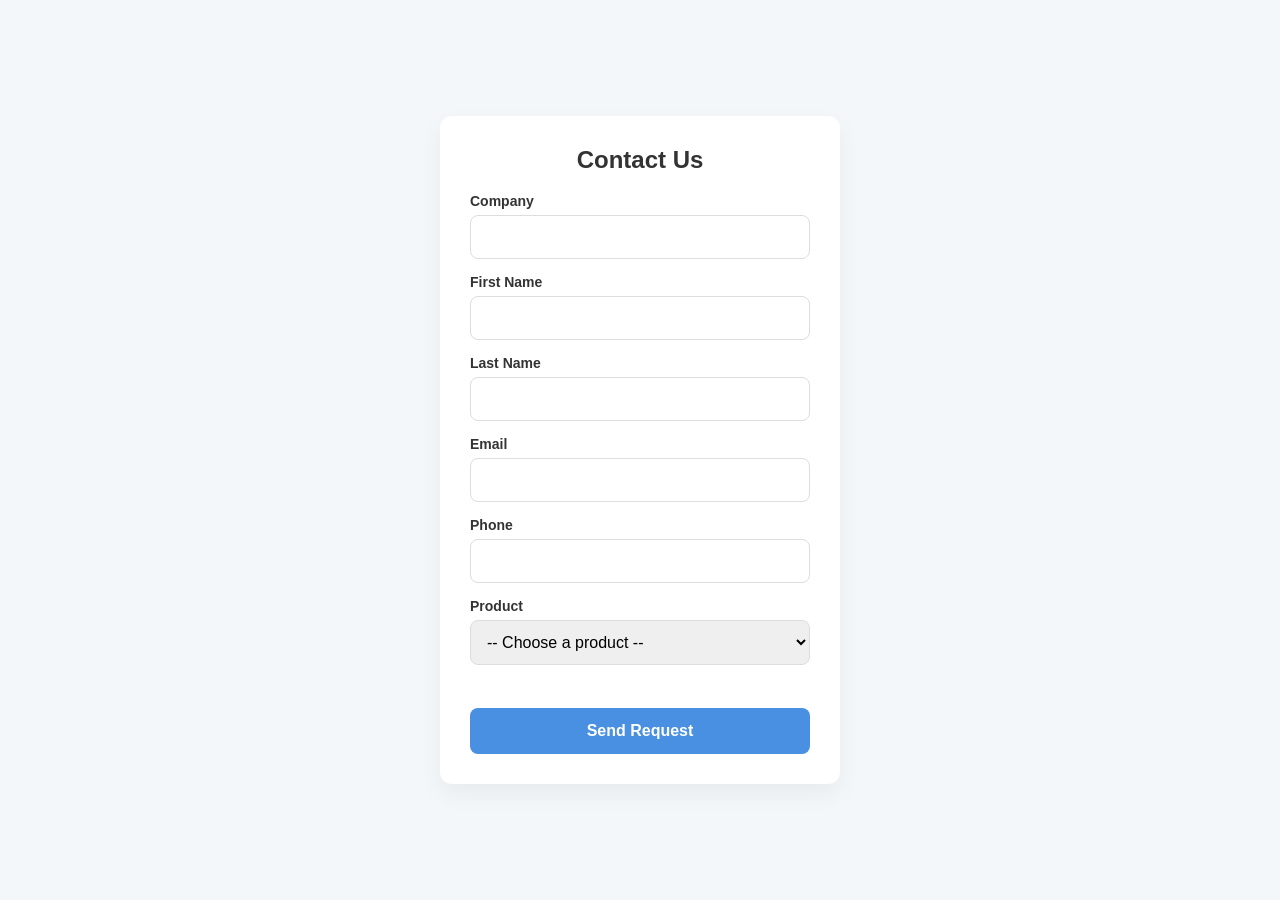
==== public/index.html @ 535a0265 "Initial commit" ====
<!DOCTYPE html>
<html lang="ru">
<head>
    <meta charset="UTF-8">
    <meta name="viewport" content="width=device-width, initial-scale=1.0">
    <title>Web-to-Lead Form</title>
    
    <link rel="stylesheet" href="style.css">

    <script src="https://www.google.com/recaptcha/api.js"></script>
    
    <script>
        // 2. Функция для обработки callback капчи (опционально, но полезно)
        function timestamp() { 
            var response = document.getElementById("g-recaptcha-response"); 
            if (response == null || response.value.trim() == "") {
                var elems = JSON.parse(document.getElementsByName("captcha_settings")[0].value);
                elems["ts"] = JSON.stringify(new Date().getTime());
                document.getElementsByName("captcha_settings")[0].value = JSON.stringify(elems); 
            } 
        } 
        setInterval(timestamp, 500);

        window.addEventListener('DOMContentLoaded', (event) => {
            const productSelect = document.getElementById("00NdL00001pNCsD");
            fetch('./products.json')
                .then(response => {
                    if (!response.ok) throw new Error('Ошибка загрузки JSON файла');
                    return response.json();
                })
                .then(products => {
                    products.forEach(prod => {
                        let option = document.createElement("option");
                        option.value = prod.code;
                        option.text = prod.name;
                        productSelect.appendChild(option);
                    });
                })
                .catch(error => {
                    console.error('Ошибка:', error);
                    let option = document.createElement("option");
                    option.text = "Ошибка загрузки списка";
                    productSelect.appendChild(option);
                });
        });
    </script>
</head>
<body>

    <form action="https://webto.salesforce.com/servlet/servlet.WebToLead?encoding=UTF-8&orgId=00DdL00000jm6Ft" method="POST">
        <input type="hidden" name="oid" value="00DdL00000jm6Ft">
        <input type="hidden" name="retURL" value="http://google.com">

        <input type="hidden" name="captcha_settings" value='{"keyname":"ВАШ_KEYNAME_ИЗ_SALESFORCE","signature":""}'>

        <h2 style="margin-top: 0; color: #333; text-align: center;">Contact Us</h2>

        <div class="form-group">
            <label for="company">Company</label>
            <input id="company" maxlength="40" name="company" type="text" required />
        </div>

        <div class="form-group">
            <label for="first_name">First Name</label>
            <input id="first_name" maxlength="40" name="first_name" type="text" required />
        </div>

        <div class="form-group">
            <label for="last_name">Last Name</label>
            <input id="last_name" maxlength="80" name="last_name" type="text" required />
        </div>

        <div class="form-group">
            <label for="email">Email</label>
            <input id="email" maxlength="80" name="email" type="email" required />
        </div>

        <div class="form-group">
            <label for="phone">Phone</label>
            <input id="phone" maxlength="40" name="phone" type="tel" required />
        </div>

        <div class="form-group">
            <label for="00NdL00001pNCsD">Product</label>
            <select id="00NdL00001pNCsD" name="00NdL00001pNCsD" required>
                <option value="">-- Choose a product --</option>
            </select>
        </div>

        <div class="g-recaptcha" data-sitekey="6Lde3jIsAAAAAPuZRDql0b8AaJebKHTE_hj7VNYU	"></div>
        <br>

        <input type="submit" name="submit" value="Send Request">
    </form>

</body>
</html>
---- public/style.css ----
/* style.css */

/* Базовые настройки шрифтов и фона */
body {
    font-family: 'Segoe UI', Roboto, Helvetica, Arial, sans-serif;
    background-color: #f4f7f9;
    display: flex;
    justify-content: center;
    align-items: center;
    min-height: 100vh;
    margin: 0;
}

/* Контейнер формы */
form {
    background: #ffffff;
    padding: 30px;
    border-radius: 12px;
    box-shadow: 0 10px 25px rgba(0, 0, 0, 0.05);
    width: 100%;
    max-width: 400px;
    box-sizing: border-box;
}

/* Группировка полей (вместо <br>) */
.form-group {
    margin-bottom: 15px;
}

/* Стили заголовков (Label) */
label {
    display: block;
    margin-bottom: 6px;
    font-weight: 600;
    color: #333;
    font-size: 14px;
}

/* Общие стили для полей ввода и селекта */
input[type="text"],
input[type="email"],
input[type="tel"],
select {
    width: 100%;
    padding: 12px;
    border: 1px solid #ddd;
    border-radius: 8px;
    font-size: 16px;
    transition: border-color 0.3s, box-shadow 0.3s;
    box-sizing: border-box; /* Чтобы padding не раздувал ширину */
}

/* Эффект при клике на поле */
input:focus, select:focus {
    outline: none;
    border-color: #4A90E2;
    box-shadow: 0 0 0 3px rgba(74, 144, 226, 0.2);
}

/* Кнопка отправить */
input[type="submit"] {
    width: 100%;
    background-color: #4A90E2;
    color: white;
    padding: 14px;
    border: none;
    border-radius: 8px;
    font-size: 16px;
    font-weight: bold;
    cursor: pointer;
    transition: background-color 0.3s ease;
    margin-top: 10px;
}

input[type="submit"]:hover {
    background-color: #357ABD;
}

/* Адаптивность для мобилок */
@media (max-width: 480px) {
    form {
        padding: 20px;
        margin: 10px;
    }
}
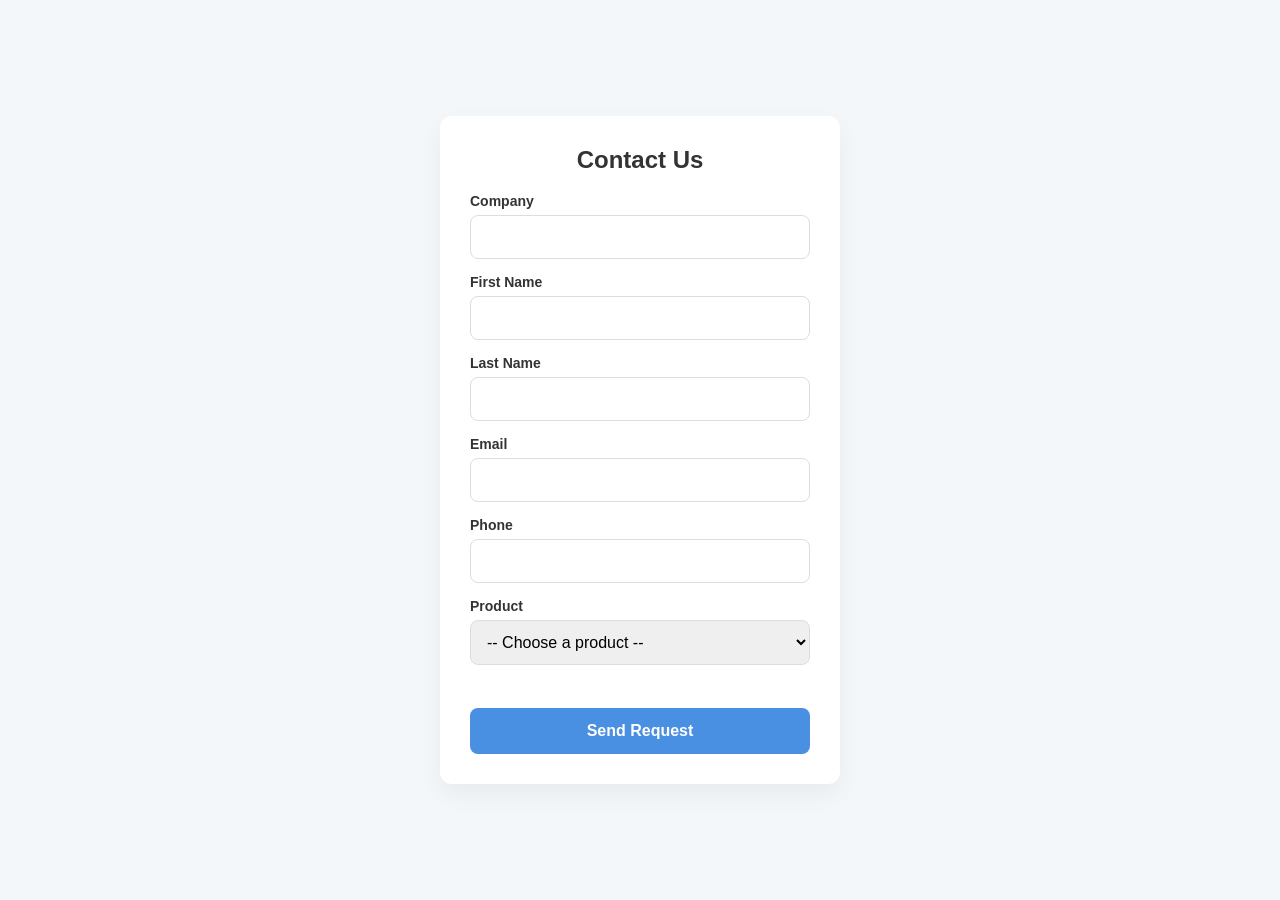
==== commit 9aa6dfcc: "Create file script.js" ====
--- a/public/index.html
+++ b/public/index.html
@@ -1,57 +1,23 @@
 <!DOCTYPE html>
 <html lang="ru">
-<head>
-    <meta charset="UTF-8">
-    <meta name="viewport" content="width=device-width, initial-scale=1.0">
-    <title>Web-to-Lead Form</title>
-    
-    <link rel="stylesheet" href="style.css">
+    <head>
+        <meta charset="UTF-8">
+        <meta name="viewport" content="width=device-width, initial-scale=1.0">
+        <title>Web-to-Lead Form</title>
+        
+        <link rel="stylesheet" href="style.css">
 
-    <script src="https://www.google.com/recaptcha/api.js"></script>
-    
-    <script>
-        // 2. Функция для обработки callback капчи (опционально, но полезно)
-        function timestamp() { 
-            var response = document.getElementById("g-recaptcha-response"); 
-            if (response == null || response.value.trim() == "") {
-                var elems = JSON.parse(document.getElementsByName("captcha_settings")[0].value);
-                elems["ts"] = JSON.stringify(new Date().getTime());
-                document.getElementsByName("captcha_settings")[0].value = JSON.stringify(elems); 
-            } 
-        } 
-        setInterval(timestamp, 500);
+        <script src="https://www.google.com/recaptcha/api.js"></script>
 
-        window.addEventListener('DOMContentLoaded', (event) => {
-            const productSelect = document.getElementById("00NdL00001pNCsD");
-            fetch('./products.json')
-                .then(response => {
-                    if (!response.ok) throw new Error('Ошибка загрузки JSON файла');
-                    return response.json();
-                })
-                .then(products => {
-                    products.forEach(prod => {
-                        let option = document.createElement("option");
-                        option.value = prod.code;
-                        option.text = prod.name;
-                        productSelect.appendChild(option);
-                    });
-                })
-                .catch(error => {
-                    console.error('Ошибка:', error);
-                    let option = document.createElement("option");
-                    option.text = "Ошибка загрузки списка";
-                    productSelect.appendChild(option);
-                });
-        });
-    </script>
-</head>
-<body>
+        <script src="script.js" defer></script>
 
-    <form action="https://webto.salesforce.com/servlet/servlet.WebToLead?encoding=UTF-8&orgId=00DdL00000jm6Ft" method="POST">
+    </head>
+    <body>
+
+        <form action="https://webto.salesforce.com/servlet/servlet.WebToLead?encoding=UTF-8&orgId=00DdL00000jm6Ft" method="POST">
+        <input type=hidden name='captcha_settings' value='{"keyname":"SF_WTL_Captcha_V3","fallback":"true","orgId":"00DdL00000jm6Ft","ts":""}'>
         <input type="hidden" name="oid" value="00DdL00000jm6Ft">
         <input type="hidden" name="retURL" value="http://google.com">
-
-        <input type="hidden" name="captcha_settings" value='{"keyname":"ВАШ_KEYNAME_ИЗ_SALESFORCE","signature":""}'>
 
         <h2 style="margin-top: 0; color: #333; text-align: center;">Contact Us</h2>
 
@@ -93,5 +59,5 @@
         <input type="submit" name="submit" value="Send Request">
     </form>
 
-</body>
+    </body>
 </html>
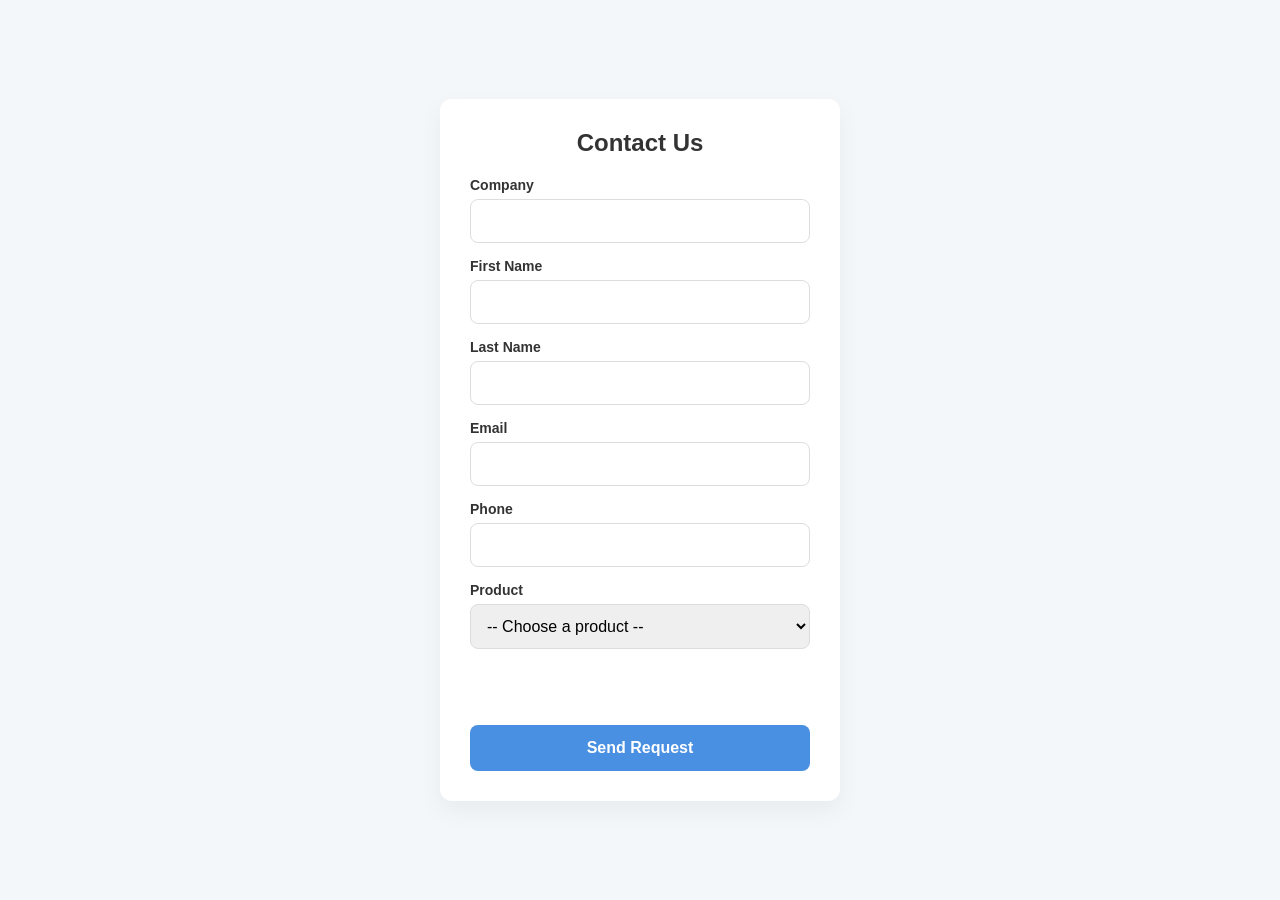
==== commit ddb38937: "Modified some files" ====
--- a/public/index.html
+++ b/public/index.html
@@ -29,21 +29,25 @@
         <div class="form-group">
             <label for="first_name">First Name</label>
             <input id="first_name" maxlength="40" name="first_name" type="text" required />
+            <span id="fname-error" style="color:red; display:none; font-size: 12px;">Введите корректное имя (минимум 2 буквы)</span>
         </div>
 
         <div class="form-group">
             <label for="last_name">Last Name</label>
             <input id="last_name" maxlength="80" name="last_name" type="text" required />
+            <span id="lname-error" style="color:red; display:none; font-size: 12px;">Введите корректную фамилию (минимум 2 буквы)</span>
         </div>
 
         <div class="form-group">
             <label for="email">Email</label>
-            <input id="email" maxlength="80" name="email" type="email" required />
+            <input id="email" name="email" type="email" required />
+            <span id="email-error" style="color:red; display:none;">Введите корректный email</span>
         </div>
 
         <div class="form-group">
             <label for="phone">Phone</label>
-            <input id="phone" maxlength="40" name="phone" type="tel" required />
+            <input id="phone" name="phone" type="tel" required />
+            <span id="phone-error" style="color:red; display:none;">Введите номер телефона</span>
         </div>
 
         <div class="form-group">
@@ -53,7 +57,12 @@
             </select>
         </div>
 
-        <div class="g-recaptcha" data-sitekey="6Lde3jIsAAAAAPuZRDql0b8AaJebKHTE_hj7VNYU	"></div>
+        <div class="form-group">
+            <div id="captcha-wrapper" style="display: inline-block; border: 1px solid transparent; padding: 2px;">
+                <div class="g-recaptcha" data-sitekey="6Lde3jIsAAAAAPuZRDql0b8AaJebKHTE_hj7VNYU"></div>
+            </div>
+            <span id="captcha-error" style="color:red; display:none; font-size: 12px;">Пожалуйста, пройдите проверку</span>
+        </div>
         <br>
 
         <input type="submit" name="submit" value="Send Request">
